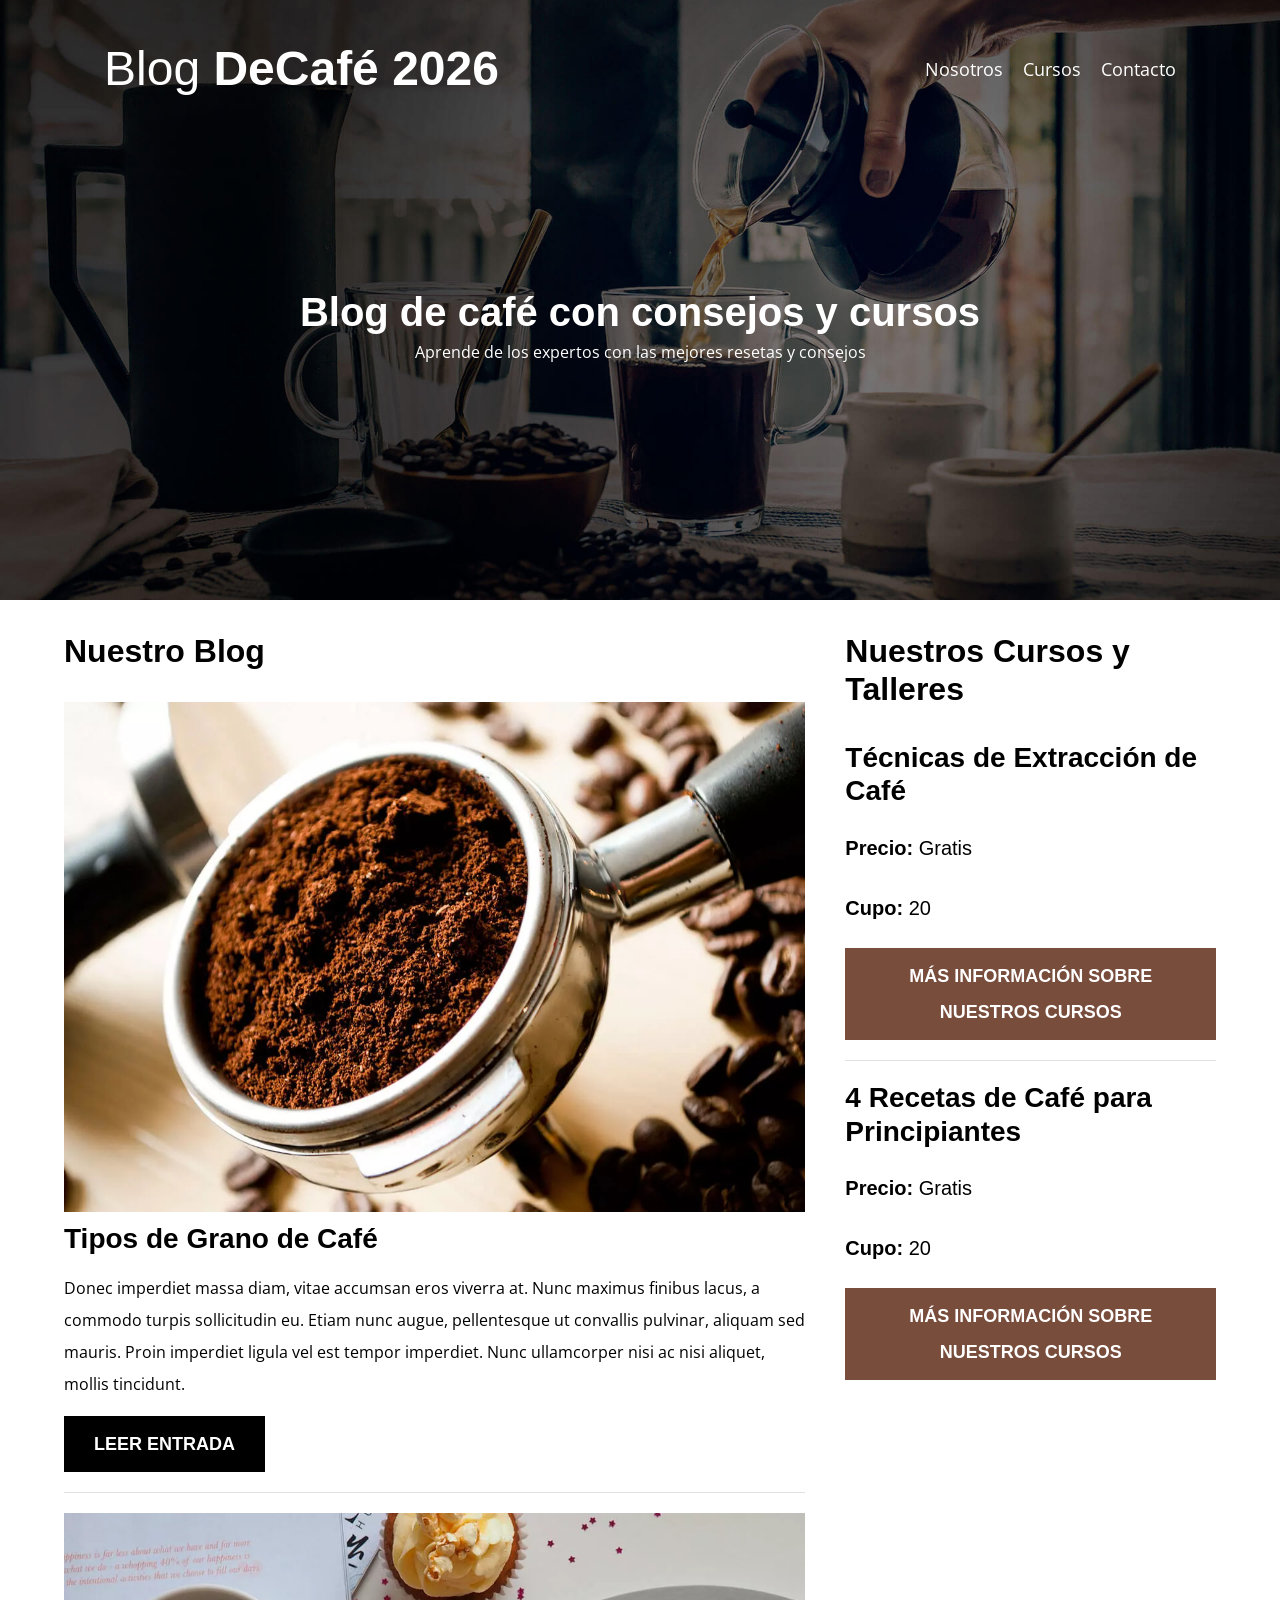
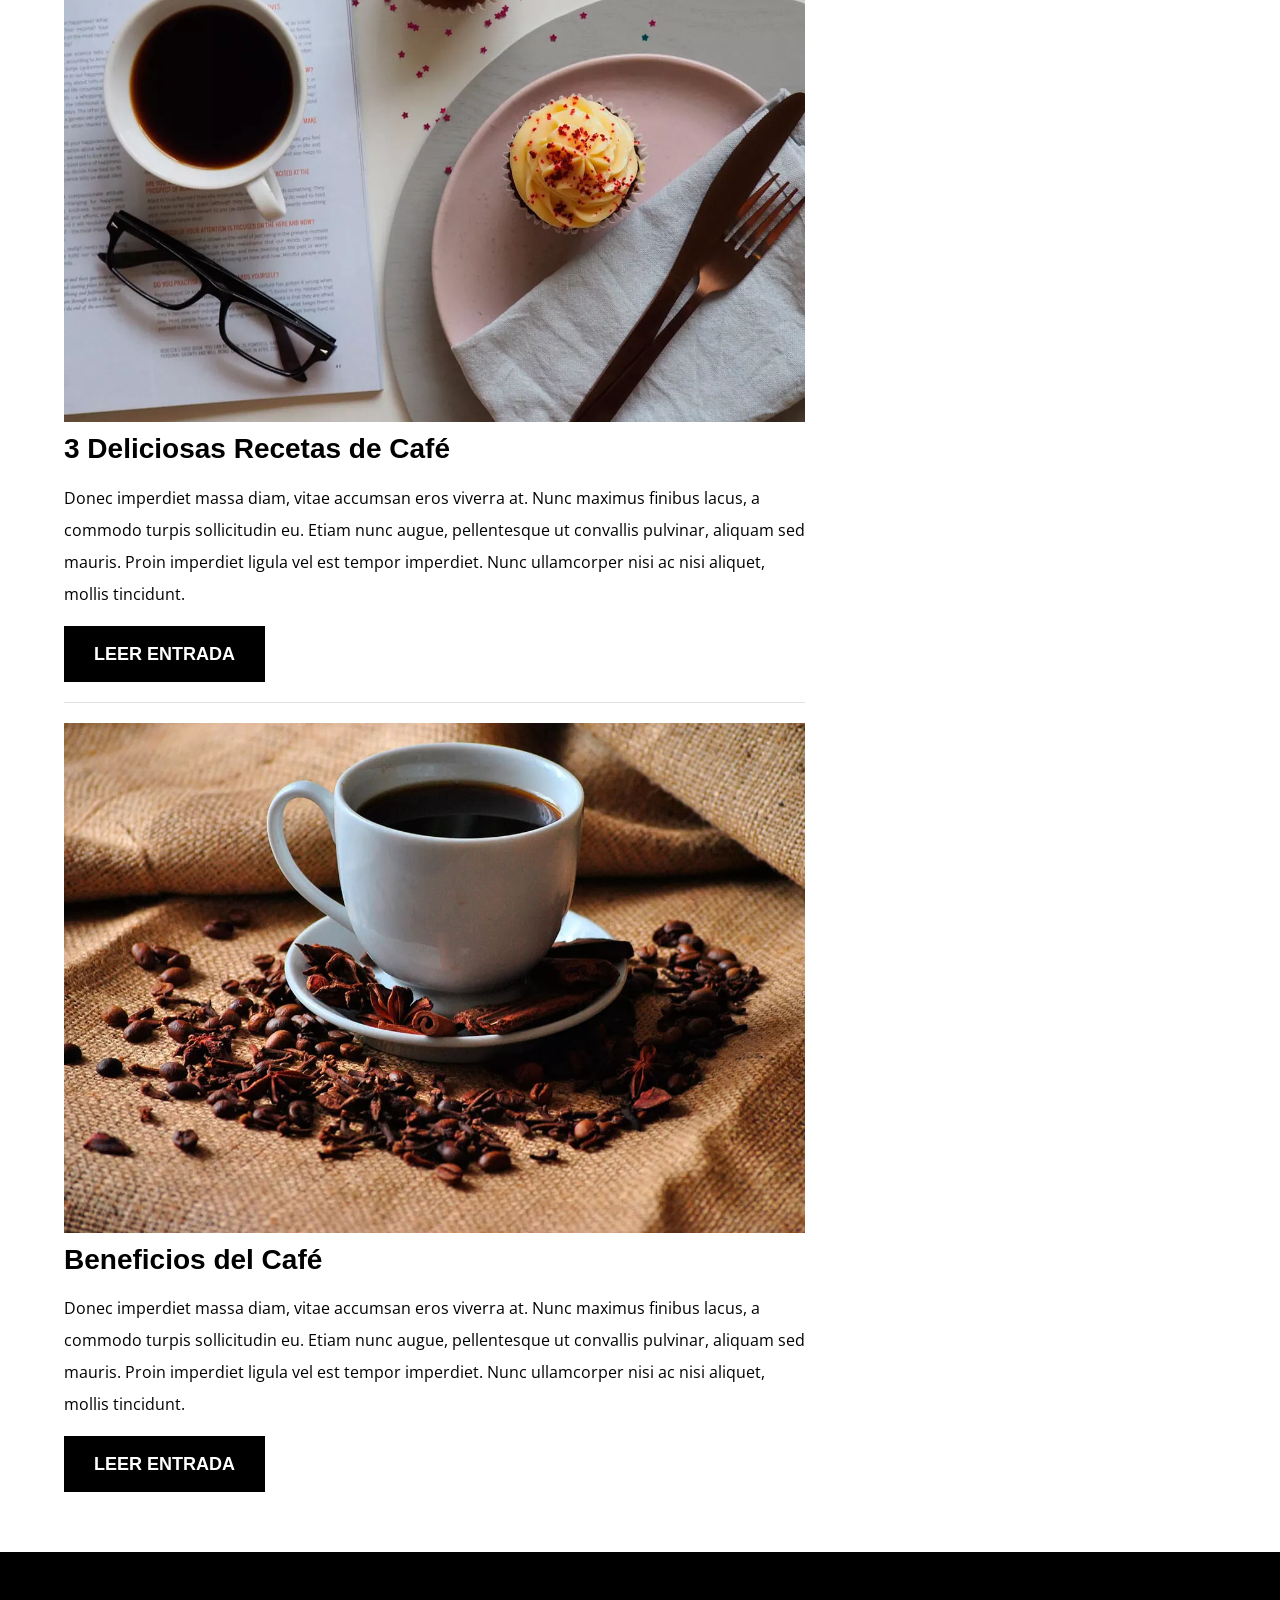
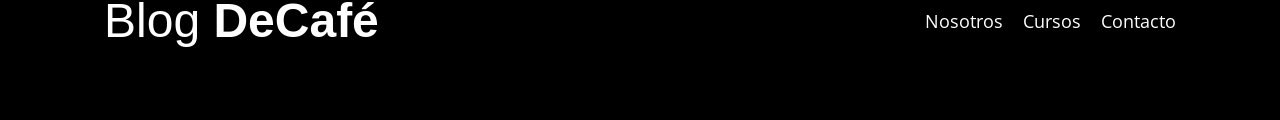
==== index.html @ ba2e24f8 "First Commit" ====
<!DOCTYPE html>
<html lang="en">
<head>
    <meta charset="UTF-8">
    <meta name="viewport" content="width=device-width, initial-scale=1.0">
    <title>Blog de Cafe</title>
    <meta name="description" content="Página web de blog de café">

<!-- Prefetch -->

    <link rel="Prefetch" href="nosotros.html" as="document">

<!-- Preload -->

    <link rel="Preload" href="css/normalize.css" as="style">
    <link rel="stylesheet" href="css/normalize.css">

    <link rel="Preload" href="https://fonts.googleapis.com/css2?family=Open+Sans:ital,wght@0,300..800;1,300..800&family=Playwrite+NZ+Guides&family=Saira:ital,wght@0,100..900;1,100..900&display=swap" crossorigin="crossorigin" as="font">
    <link rel="preconnect" href="https://fonts.googleapis.com">
    <link rel="preconnect" href="https://fonts.gstatic.com" crossorigin>
    <link href="https://fonts.googleapis.com/css2?family=Open+Sans:ital,wght@0,300..800;1,300..800&family=Playwrite+NZ+Guides&family=Saira:ital,wght@0,100..900;1,100..900&display=swap" rel="stylesheet"> 

    <link rel="Preload" href="css/style.css" as="style">
    <link rel="stylesheet" href="css/style.css">

</head>
<body>
    <header class="header">
        <div class="contenedor">
            <div class="barra">
                <a class="logo" href="index.html">
                    <h1 class="logo__nombre no-margin centrar-texto">Blog <span class="logo__bold">DeCafé 2026</span></h1>
                </a>
                <nav class="navegacion">
                    <a href="nosotros.html" class="navegacion__enlace">Nosotros</a>
                    <a href="cursos.html" class="navegacion__enlace">Cursos</a>
                    <a href="contacto.html" class="navegacion__enlace">Contacto</a>
                </nav>
            </div>
        </div>
        <div class="header__texto">
            <h2 class="no-margin">Blog de café con consejos y cursos</h2>
            <p class="no-margin">Aprende de los expertos con las mejores resetas y consejos</p>
        </div>
    </header>
    <div class="contenedor contenido-principal">
        <main class="blog">
            <h3>Nuestro Blog</h3>
            <article class="entrada">
                <div class="entrada__imagen">
                    <picture>
                        <source loading="lazy" srcset="img/blog1.webp" type="image/webp">
                        <img loading="lazy" src="img/blog1.jpg" alt="Imagen Blog">
                    </picture>
                </div>
                <div class="entrada__contenido">
                    <h4 class="no-margin">Tipos de Grano de Café</h4>
                    <p>Donec imperdiet massa diam, vitae accumsan eros viverra at. Nunc maximus finibus lacus, a commodo turpis sollicitudin eu. Etiam nunc augue, pellentesque ut convallis pulvinar, aliquam sed mauris. Proin imperdiet ligula vel est tempor imperdiet. Nunc ullamcorper nisi ac nisi aliquet, mollis tincidunt.</p>
                    <a href="entrada.html" class="boton boton--primario">Leer Entrada</a>
                </div>
            </article>

            <article class="entrada">
                <div class="entrada__imagen">
                    <picture>
                        <source loading="lazy" srcset="img/blog2.webp" type="image/webp">
                        <img loading="lazy" src="img/blog2.jpg" alt="Imagen Blog">
                    </picture>
                </div>
                <div class="entrada__contenido">
                    <h4 class="no-margin">3 Deliciosas Recetas de Café</h4>
                    <p>Donec imperdiet massa diam, vitae accumsan eros viverra at. Nunc maximus finibus lacus, a commodo turpis sollicitudin eu. Etiam nunc augue, pellentesque ut convallis pulvinar, aliquam sed mauris. Proin imperdiet ligula vel est tempor imperdiet. Nunc ullamcorper nisi ac nisi aliquet, mollis tincidunt.</p>
                    <a href="entrada.html" class="boton boton--primario">Leer Entrada</a>
                </div>
            </article>

            <article class="entrada">
                <div class="entrada__imagen">
                    <picture>
                        <source loading="lazy" srcset="img/blog3.webp" type="image/webp">
                        <img loading="lazy" src="img/blog3.jpg" alt="Imagen Blog">
                    </picture>
                </div>
                <div class="entrada__contenido">
                    <h4 class="no-margin">Beneficios del Café</h4>
                    <p>Donec imperdiet massa diam, vitae accumsan eros viverra at. Nunc maximus finibus lacus, a commodo turpis sollicitudin eu. Etiam nunc augue, pellentesque ut convallis pulvinar, aliquam sed mauris. Proin imperdiet ligula vel est tempor imperdiet. Nunc ullamcorper nisi ac nisi aliquet, mollis tincidunt.</p>
                    <a href="entrada.html" class="boton boton--primario">Leer Entrada</a>
                </div>
            </article>
        </main>
        <aside class="sidebar">
            <h3>Nuestros Cursos y Talleres</h3>
            <ul class="cursos no-padding">
                <li class="widget-curso">
                    <h4 class="no-margin">Técnicas de Extracción de Café</h4>
                    <p class="widget-curso__label">Precio:
                        <span class="widget-curso__info">Gratis</span>
                    </p>
                    <p class="widget-curso__label">Cupo:
                        <span class="widget-curso__info">20</span>
                    </p>
                    <a href="entrada.html" class="boton boton--secundario">Más Información sobre nuestros cursos</a>
                </li>

                <li class="widget-curso">
                    <h4 class="no-margin">4 Recetas de Café para Principiantes</h4>
                    <p class="widget-curso__label">Precio:
                        <span class="widget-curso__info">Gratis</span>
                    </p>
                    <p class="widget-curso__label">Cupo:
                        <span class="widget-curso__info">20</span>
                    </p>
                    <a href="entrada.html" class="boton boton--secundario">Más Información sobre nuestros cursos</a>
                </li>
            </ul>
        </aside>
    </div>

    <footer class="footer">
        <div class="contenedor">
            <div class="barra">
                <a class="logo" href="index.html">
                    <h1 class="logo__nombre no-margin centrar-texto">Blog <span class="logo__bold">DeCafé</span></h1>
                </a>
                <nav class="navegacion">
                    <a href="nosotros.html" class="navegacion__enlace">Nosotros</a>
                    <a href="cursos.html" class="navegacion__enlace">Cursos</a>
                    <a href="contacto.html" class="navegacion__enlace">Contacto</a>
                </nav>
            </div>
        </div>
    </footer>

    <script srcset="js/modernizr.js"></script>

</body>
</html>
---- css/style.css ----
:root{
    --fuenteHeading: 'PT Sans', sans-serif;
    --fuenteParrafo: "Open Sans", sans-serif;

    --primario: #784d3c;
    --gris: #e1e1e1;
    --blanco: #ffffff;
    --negro: #000000;
}

html{
    box-sizing: border-box;
    font-size: 62.5%;
}

*, *:before, *:after{
    box-sizing: inherit;
}

body{
    font-family: var(--fuenteParrafo);
    font-size: 1.6rem;
    line-height: 2;
}

/* Globales */

.contenedor{
    max-width: 120rem;
    width: 90%;
    width: min(90%, 120rem);
    margin: 0 auto;
}

a{
    text-decoration: none;
}

h1, h2, h3, h4 {
    font-family: var(--fuenteHeading);
    line-height: 1.2;
}

h1{
    font-size: 4.8rem;
}

h2{
    font-size: 4rem;
}

h3{
    font-size: 3.2rem;
}

h4{
    font-size: 2.8rem;
}

img{
    max-width: 100%;
}

/* Utilidades */

.no-margin{
    margin: 0;
}

.no-padding{
    padding: 0;
}

.centrar-texto{
    text-align: center;
}

/* Header */

.webp .header{
    background-image: url(../img/banner.webp);       
}

.no-webp .header{
    background-image: url(../img/banner.jpg);
} 

.header{
    background-image: url(../img/banner.jpg);
    height: 60rem;
    background-size: cover;
    background-repeat: no-repeat;
    background-position: center center;
}

.header__texto{
    text-align: center;
    color: var(--blanco);
    margin-top: 5rem;
}

@media (min-width: 768px){
    .header__texto{
        margin-top: 15rem;
    }
}

.barra{
    padding: 4rem;
}

@media (min-width: 768px){
    .barra{
        display: flex;
        justify-content: space-between;
        align-items: center;
    }
}

.logo{
    color: var(--blanco);
}

.logo__nombre{
    font-weight: 400;
}

.logo__bold{
    font-weight: 700;
}

@media (min-width: 768px){
    .navegacion{
        display: flex;
        gap: 2rem;
    }
}

.navegacion__enlace{
    display: block;
    text-align: center;
    font-size: 1.8rem;
    color: var(--blanco);
}

@media (min-width: 768px){
    .contenido-principal{
        display: grid;
        grid-template-columns: 2fr 1fr;
        column-gap: 4rem;
    }
}

.entrada{
    border-bottom: 1px solid var(--gris);
    margin-bottom: 2rem;
}

.entrada:last-of-type{
    border: none;
    margin-bottom: 0;
}

.boton{
    display: block;
    font-family: var(--fuenteHeading);
    color: var(--blanco);
    text-align: center;
    padding: 1rem 3rem;
    font-size: 1.8rem;
    text-transform: uppercase;
    font-weight: 700;
    margin-bottom: 2rem;
    border: none;
}

@media (min-width: 768px){
    .boton{
        display: inline-block;
    }
}

.boton:hover{
    cursor: pointer;
}

.boton--primario{
    background-color: var(--negro);
}

.boton--secundario{
    background-color: var(--primario);
}

.cursos{
    list-style: none;
}

.widget-curso{
    border-bottom: 1px solid var(--gris);
    margin-bottom: 2rem;
}

.widget-curso:last-of-type{
    border: none;
    margin-bottom: 0;
}

.widget-curso__label{
    font-family: var(--fuenteHeading);
    font-weight: bold;
}

.widget-curso__info{
    font-weight: normal;
}

.widget-curso__label,
.widget-curso__info{
    font-size: 2rem;
}

.footer{
    background-color: var(--negro);
    padding-bottom: 3rem;
    margin-top: 4rem;
}


/* Sobre Nosotros */

@media (min-width: 768px){
    .sobre-nosotros{
        display: grid;
        grid-template-columns: repeat(2, 1fr);
        column-gap: 2rem;
    }
}


/* Cursos */

.curso{
    padding: 3rem 0;
    border-bottom: 1px solid var(--gris);
}

@media (min-width: 768px) {
    .curso{
        display:grid;
        grid-template-columns: 1fr 2fr;
        column-gap: 2rem;
    }
}

.curso:last-of-type{
    border: none;
}

.curso__label{
    font-family: var(--fuenteHeading);
    font-weight: bold;
}

.curso__info{
    font-weight: normal;
}

.curso__label,
.curso__info{
    font-size: 2rem;
}

/* Contacto */

.contacto-bg{
    background-image: url(../img/contacto.jpg);
    height: 40rem;
    background-size: cover;
    background-repeat: no-repeat;
}

.formulario{
    background-color: var(--blanco);
    margin: -5rem auto 0 auto;
    width: 95%;
    padding: 5rem;
}

.campo{
    display: flex;
    margin-bottom: 2rem;
}

.campo__label{
    flex: 0 0 9rem;
    text-align: right;
    padding-right: 2rem;
}

.campo__field{
    flex: 1;
    border: 1px solid var(--gris);
    resize: none;
}

.campo__field-textarea{
    height: 20rem;
}
---- css/style.css ----
:root{
    --fuenteHeading: 'PT Sans', sans-serif;
    --fuenteParrafo: "Open Sans", sans-serif;

    --primario: #784d3c;
    --gris: #e1e1e1;
    --blanco: #ffffff;
    --negro: #000000;
}

html{
    box-sizing: border-box;
    font-size: 62.5%;
}

*, *:before, *:after{
    box-sizing: inherit;
}

body{
    font-family: var(--fuenteParrafo);
    font-size: 1.6rem;
    line-height: 2;
}

/* Globales */

.contenedor{
    max-width: 120rem;
    width: 90%;
    width: min(90%, 120rem);
    margin: 0 auto;
}

a{
    text-decoration: none;
}

h1, h2, h3, h4 {
    font-family: var(--fuenteHeading);
    line-height: 1.2;
}

h1{
    font-size: 4.8rem;
}

h2{
    font-size: 4rem;
}

h3{
    font-size: 3.2rem;
}

h4{
    font-size: 2.8rem;
}

img{
    max-width: 100%;
}

/* Utilidades */

.no-margin{
    margin: 0;
}

.no-padding{
    padding: 0;
}

.centrar-texto{
    text-align: center;
}

/* Header */

.webp .header{
    background-image: url(../img/banner.webp);       
}

.no-webp .header{
    background-image: url(../img/banner.jpg);
} 

.header{
    background-image: url(../img/banner.jpg);
    height: 60rem;
    background-size: cover;
    background-repeat: no-repeat;
    background-position: center center;
}

.header__texto{
    text-align: center;
    color: var(--blanco);
    margin-top: 5rem;
}

@media (min-width: 768px){
    .header__texto{
        margin-top: 15rem;
    }
}

.barra{
    padding: 4rem;
}

@media (min-width: 768px){
    .barra{
        display: flex;
        justify-content: space-between;
        align-items: center;
    }
}

.logo{
    color: var(--blanco);
}

.logo__nombre{
    font-weight: 400;
}

.logo__bold{
    font-weight: 700;
}

@media (min-width: 768px){
    .navegacion{
        display: flex;
        gap: 2rem;
    }
}

.navegacion__enlace{
    display: block;
    text-align: center;
    font-size: 1.8rem;
    color: var(--blanco);
}

@media (min-width: 768px){
    .contenido-principal{
        display: grid;
        grid-template-columns: 2fr 1fr;
        column-gap: 4rem;
    }
}

.entrada{
    border-bottom: 1px solid var(--gris);
    margin-bottom: 2rem;
}

.entrada:last-of-type{
    border: none;
    margin-bottom: 0;
}

.boton{
    display: block;
    font-family: var(--fuenteHeading);
    color: var(--blanco);
    text-align: center;
    padding: 1rem 3rem;
    font-size: 1.8rem;
    text-transform: uppercase;
    font-weight: 700;
    margin-bottom: 2rem;
    border: none;
}

@media (min-width: 768px){
    .boton{
        display: inline-block;
    }
}

.boton:hover{
    cursor: pointer;
}

.boton--primario{
    background-color: var(--negro);
}

.boton--secundario{
    background-color: var(--primario);
}

.cursos{
    list-style: none;
}

.widget-curso{
    border-bottom: 1px solid var(--gris);
    margin-bottom: 2rem;
}

.widget-curso:last-of-type{
    border: none;
    margin-bottom: 0;
}

.widget-curso__label{
    font-family: var(--fuenteHeading);
    font-weight: bold;
}

.widget-curso__info{
    font-weight: normal;
}

.widget-curso__label,
.widget-curso__info{
    font-size: 2rem;
}

.footer{
    background-color: var(--negro);
    padding-bottom: 3rem;
    margin-top: 4rem;
}


/* Sobre Nosotros */

@media (min-width: 768px){
    .sobre-nosotros{
        display: grid;
        grid-template-columns: repeat(2, 1fr);
        column-gap: 2rem;
    }
}


/* Cursos */

.curso{
    padding: 3rem 0;
    border-bottom: 1px solid var(--gris);
}

@media (min-width: 768px) {
    .curso{
        display:grid;
        grid-template-columns: 1fr 2fr;
        column-gap: 2rem;
    }
}

.curso:last-of-type{
    border: none;
}

.curso__label{
    font-family: var(--fuenteHeading);
    font-weight: bold;
}

.curso__info{
    font-weight: normal;
}

.curso__label,
.curso__info{
    font-size: 2rem;
}

/* Contacto */

.contacto-bg{
    background-image: url(../img/contacto.jpg);
    height: 40rem;
    background-size: cover;
    background-repeat: no-repeat;
}

.formulario{
    background-color: var(--blanco);
    margin: -5rem auto 0 auto;
    width: 95%;
    padding: 5rem;
}

.campo{
    display: flex;
    margin-bottom: 2rem;
}

.campo__label{
    flex: 0 0 9rem;
    text-align: right;
    padding-right: 2rem;
}

.campo__field{
    flex: 1;
    border: 1px solid var(--gris);
    resize: none;
}

.campo__field-textarea{
    height: 20rem;
}
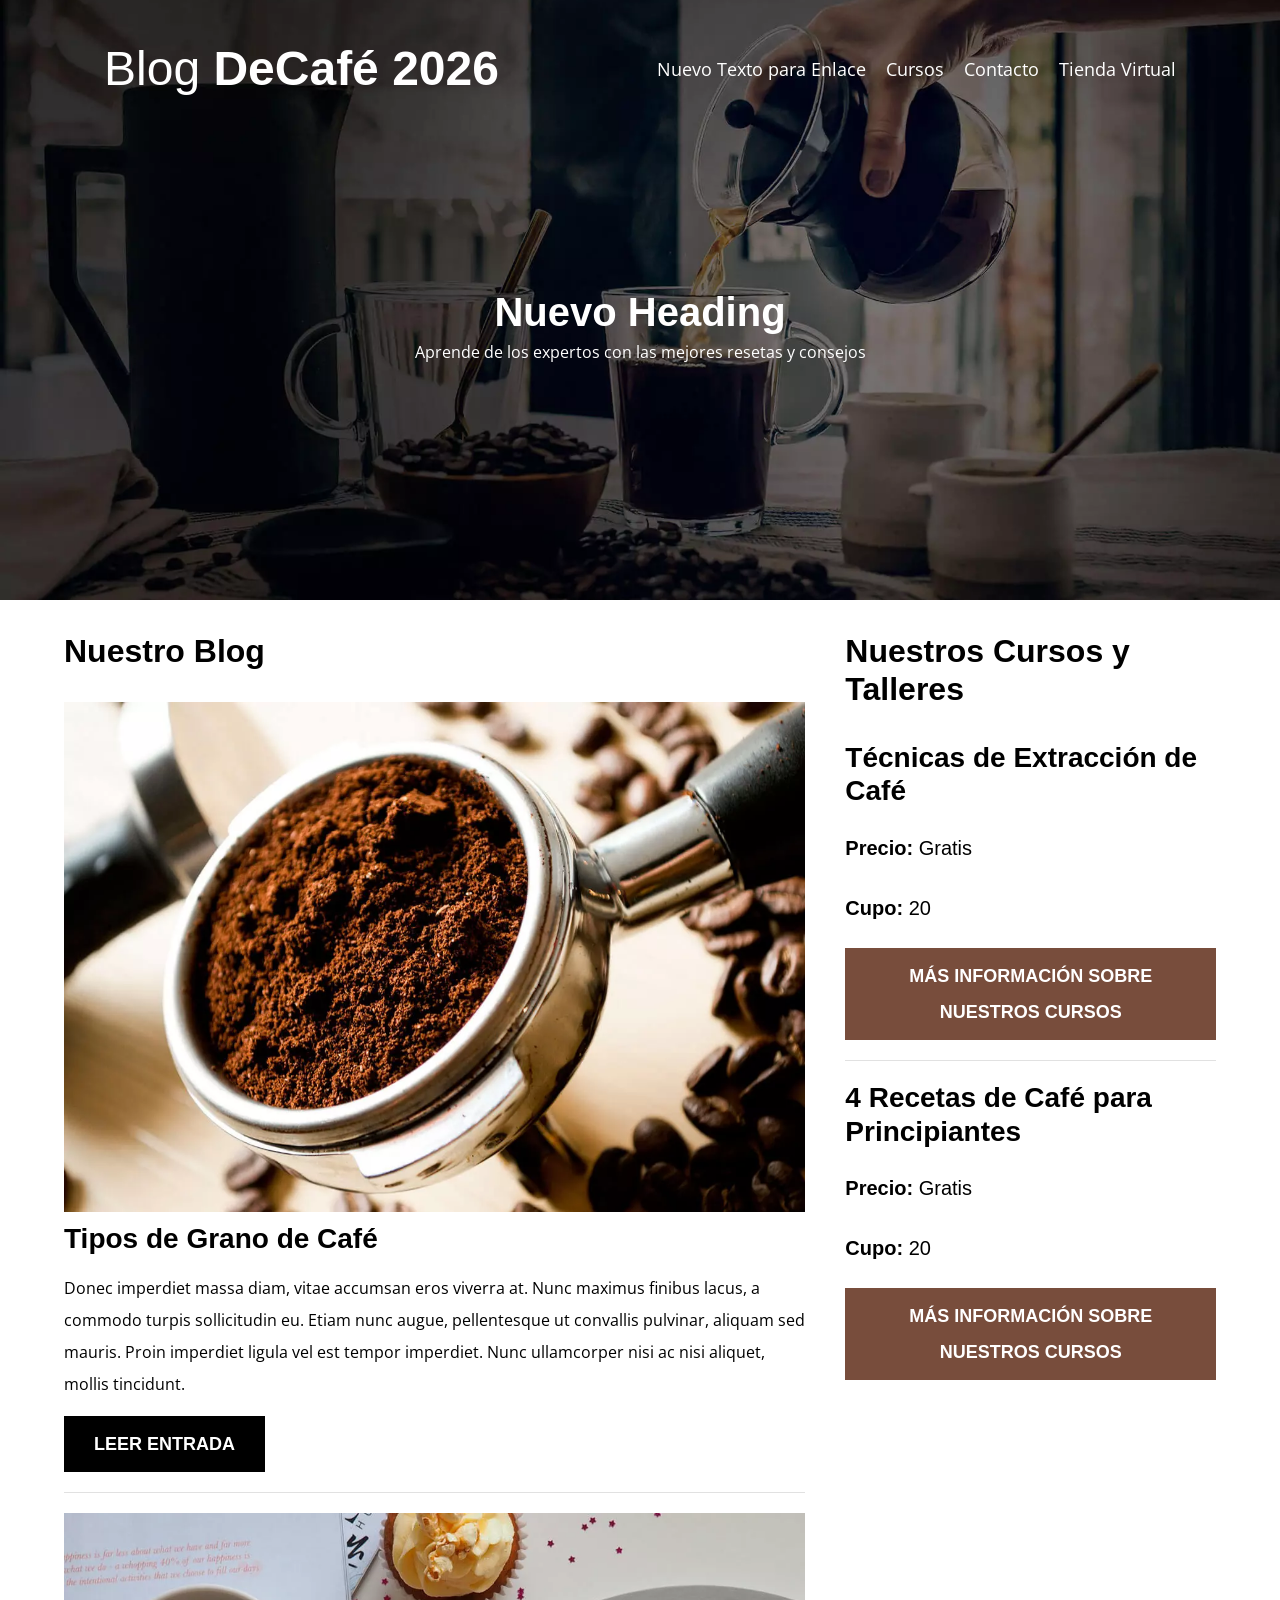
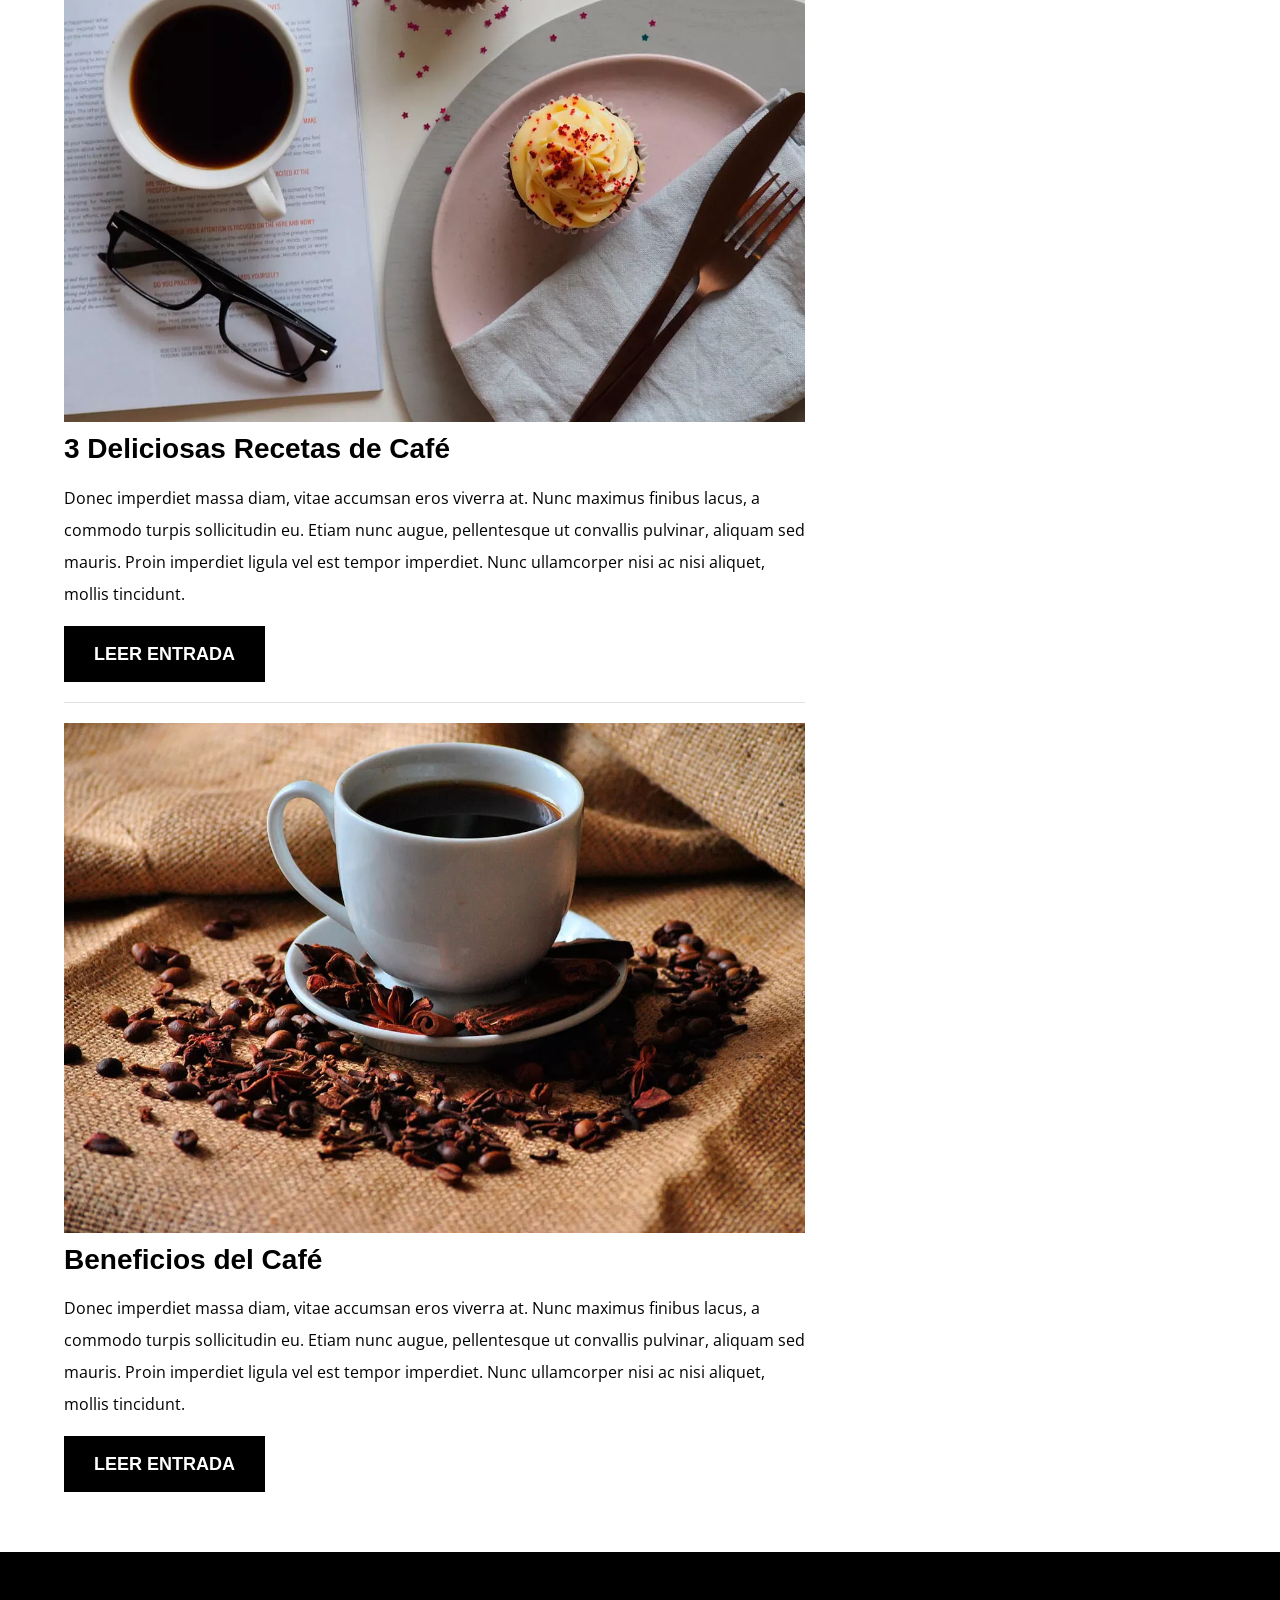
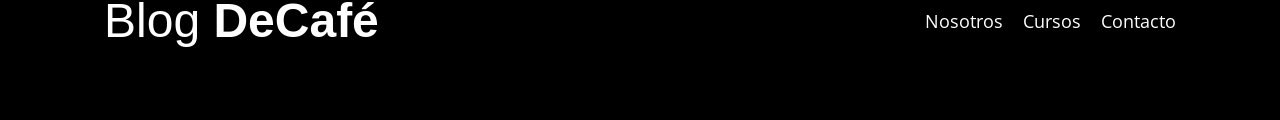
==== commit af492db5: "actualización proyecto" ====
--- a/index.html
+++ b/index.html
@@ -1,35 +1,42 @@
 <!DOCTYPE html>
 <html lang="en">
+
 <head>
     <meta charset="UTF-8">
     <meta name="viewport" content="width=device-width, initial-scale=1.0">
     <title>Blog de Cafe</title>
     <meta name="description" content="Página web de blog de café">
 
-<!-- Prefetch -->
+    <!-- Prefetch -->
 
     <link rel="Prefetch" href="nosotros.html" as="document">
 
-<!-- Preload -->
+    <!-- Preload -->
 
     <link rel="Preload" href="css/normalize.css" as="style">
     <link rel="stylesheet" href="css/normalize.css">
 
-    <link rel="Preload" href="https://fonts.googleapis.com/css2?family=Open+Sans:ital,wght@0,300..800;1,300..800&family=Playwrite+NZ+Guides&family=Saira:ital,wght@0,100..900;1,100..900&display=swap" crossorigin="crossorigin" as="font">
+    <link rel="Preload"
+        href="https://fonts.googleapis.com/css2?family=Open+Sans:ital,wght@0,300..800;1,300..800&family=Playwrite+NZ+Guides&family=Saira:ital,wght@0,100..900;1,100..900&display=swap"
+        crossorigin="crossorigin" as="font">
     <link rel="preconnect" href="https://fonts.googleapis.com">
     <link rel="preconnect" href="https://fonts.gstatic.com" crossorigin>
-    <link href="https://fonts.googleapis.com/css2?family=Open+Sans:ital,wght@0,300..800;1,300..800&family=Playwrite+NZ+Guides&family=Saira:ital,wght@0,100..900;1,100..900&display=swap" rel="stylesheet"> 
+    <link
+        href="https://fonts.googleapis.com/css2?family=Open+Sans:ital,wght@0,300..800;1,300..800&family=Playwrite+NZ+Guides&family=Saira:ital,wght@0,100..900;1,100..900&display=swap"
+        rel="stylesheet">
 
     <link rel="Preload" href="css/style.css" as="style">
     <link rel="stylesheet" href="css/style.css">
 
 </head>
+
 <body>
     <header class="header">
         <div class="contenedor">
             <div class="barra">
                 <a class="logo" href="index.html">
-                    <h1 class="logo__nombre no-margin centrar-texto">Blog <span class="logo__bold">DeCafé 2026</span></h1>
+                    <h1 class="logo__nombre no-margin centrar-texto">Blog <span class="logo__bold">DeCafé 2026</span>
+                    </h1>
                 </a>
                 <nav class="navegacion">
                     <a href="nosotros.html" class="navegacion__enlace">Nosotros</a>
@@ -55,7 +62,10 @@
                 </div>
                 <div class="entrada__contenido">
                     <h4 class="no-margin">Tipos de Grano de Café</h4>
-                    <p>Donec imperdiet massa diam, vitae accumsan eros viverra at. Nunc maximus finibus lacus, a commodo turpis sollicitudin eu. Etiam nunc augue, pellentesque ut convallis pulvinar, aliquam sed mauris. Proin imperdiet ligula vel est tempor imperdiet. Nunc ullamcorper nisi ac nisi aliquet, mollis tincidunt.</p>
+                    <p>Donec imperdiet massa diam, vitae accumsan eros viverra at. Nunc maximus finibus lacus, a commodo
+                        turpis sollicitudin eu. Etiam nunc augue, pellentesque ut convallis pulvinar, aliquam sed
+                        mauris. Proin imperdiet ligula vel est tempor imperdiet. Nunc ullamcorper nisi ac nisi aliquet,
+                        mollis tincidunt.</p>
                     <a href="entrada.html" class="boton boton--primario">Leer Entrada</a>
                 </div>
             </article>
@@ -69,7 +79,10 @@
                 </div>
                 <div class="entrada__contenido">
                     <h4 class="no-margin">3 Deliciosas Recetas de Café</h4>
-                    <p>Donec imperdiet massa diam, vitae accumsan eros viverra at. Nunc maximus finibus lacus, a commodo turpis sollicitudin eu. Etiam nunc augue, pellentesque ut convallis pulvinar, aliquam sed mauris. Proin imperdiet ligula vel est tempor imperdiet. Nunc ullamcorper nisi ac nisi aliquet, mollis tincidunt.</p>
+                    <p>Donec imperdiet massa diam, vitae accumsan eros viverra at. Nunc maximus finibus lacus, a commodo
+                        turpis sollicitudin eu. Etiam nunc augue, pellentesque ut convallis pulvinar, aliquam sed
+                        mauris. Proin imperdiet ligula vel est tempor imperdiet. Nunc ullamcorper nisi ac nisi aliquet,
+                        mollis tincidunt.</p>
                     <a href="entrada.html" class="boton boton--primario">Leer Entrada</a>
                 </div>
             </article>
@@ -83,7 +96,10 @@
                 </div>
                 <div class="entrada__contenido">
                     <h4 class="no-margin">Beneficios del Café</h4>
-                    <p>Donec imperdiet massa diam, vitae accumsan eros viverra at. Nunc maximus finibus lacus, a commodo turpis sollicitudin eu. Etiam nunc augue, pellentesque ut convallis pulvinar, aliquam sed mauris. Proin imperdiet ligula vel est tempor imperdiet. Nunc ullamcorper nisi ac nisi aliquet, mollis tincidunt.</p>
+                    <p>Donec imperdiet massa diam, vitae accumsan eros viverra at. Nunc maximus finibus lacus, a commodo
+                        turpis sollicitudin eu. Etiam nunc augue, pellentesque ut convallis pulvinar, aliquam sed
+                        mauris. Proin imperdiet ligula vel est tempor imperdiet. Nunc ullamcorper nisi ac nisi aliquet,
+                        mollis tincidunt.</p>
                     <a href="entrada.html" class="boton boton--primario">Leer Entrada</a>
                 </div>
             </article>
@@ -131,7 +147,8 @@
         </div>
     </footer>
 
-    <script srcset="js/modernizr.js"></script>
+    <script src="js/modernizr.js"></script>
+    <script src="js/scripts.js"></script>
+</body>
 
-</body>
 </html>
--- a/css/style.css
+++ b/css/style.css
@@ -1,4 +1,4 @@
-:root{
+:root {
     --fuenteHeading: 'PT Sans', sans-serif;
     --fuenteParrafo: "Open Sans", sans-serif;
 
@@ -8,16 +8,18 @@
     --negro: #000000;
 }
 
-html{
+html {
     box-sizing: border-box;
     font-size: 62.5%;
 }
 
-*, *:before, *:after{
+*,
+*:before,
+*:after {
     box-sizing: inherit;
 }
 
-body{
+body {
     font-family: var(--fuenteParrafo);
     font-size: 1.6rem;
     line-height: 2;
@@ -25,67 +27,70 @@
 
 /* Globales */
 
-.contenedor{
+.contenedor {
     max-width: 120rem;
     width: 90%;
     width: min(90%, 120rem);
     margin: 0 auto;
 }
 
-a{
+a {
     text-decoration: none;
 }
 
-h1, h2, h3, h4 {
+h1,
+h2,
+h3,
+h4 {
     font-family: var(--fuenteHeading);
     line-height: 1.2;
 }
 
-h1{
+h1 {
     font-size: 4.8rem;
 }
 
-h2{
+h2 {
     font-size: 4rem;
 }
 
-h3{
+h3 {
     font-size: 3.2rem;
 }
 
-h4{
+h4 {
     font-size: 2.8rem;
 }
 
-img{
+img {
     max-width: 100%;
 }
 
 /* Utilidades */
 
-.no-margin{
+.no-margin {
     margin: 0;
 }
 
-.no-padding{
+.no-padding {
     padding: 0;
 }
 
-.centrar-texto{
+.centrar-texto {
     text-align: center;
 }
 
 /* Header */
 
-.webp .header{
-    background-image: url(../img/banner.webp);       
-}
-
-.no-webp .header{
+.webp .header {
+    background-image: url(../img/banner.webp);
+}
+
+.no-webp .header {
     background-image: url(../img/banner.jpg);
-} 
-
-.header{
+}
+
+.header {
     background-image: url(../img/banner.jpg);
     height: 60rem;
     background-size: cover;
@@ -93,75 +98,75 @@
     background-position: center center;
 }
 
-.header__texto{
+.header__texto {
     text-align: center;
     color: var(--blanco);
     margin-top: 5rem;
 }
 
-@media (min-width: 768px){
-    .header__texto{
+@media (min-width: 768px) {
+    .header__texto {
         margin-top: 15rem;
     }
 }
 
-.barra{
+.barra {
     padding: 4rem;
 }
 
-@media (min-width: 768px){
-    .barra{
+@media (min-width: 768px) {
+    .barra {
         display: flex;
         justify-content: space-between;
         align-items: center;
     }
 }
 
-.logo{
-    color: var(--blanco);
-}
-
-.logo__nombre{
+.logo {
+    color: var(--blanco);
+}
+
+.logo__nombre {
     font-weight: 400;
 }
 
-.logo__bold{
+.logo__bold {
     font-weight: 700;
 }
 
-@media (min-width: 768px){
-    .navegacion{
+@media (min-width: 768px) {
+    .navegacion {
         display: flex;
         gap: 2rem;
     }
 }
 
-.navegacion__enlace{
+.navegacion__enlace {
     display: block;
     text-align: center;
     font-size: 1.8rem;
     color: var(--blanco);
 }
 
-@media (min-width: 768px){
-    .contenido-principal{
+@media (min-width: 768px) {
+    .contenido-principal {
         display: grid;
         grid-template-columns: 2fr 1fr;
         column-gap: 4rem;
     }
 }
 
-.entrada{
+.entrada {
     border-bottom: 1px solid var(--gris);
     margin-bottom: 2rem;
 }
 
-.entrada:last-of-type{
+.entrada:last-of-type {
     border: none;
     margin-bottom: 0;
 }
 
-.boton{
+.boton {
     display: block;
     font-family: var(--fuenteHeading);
     color: var(--blanco);
@@ -174,53 +179,53 @@
     border: none;
 }
 
-@media (min-width: 768px){
-    .boton{
+@media (min-width: 768px) {
+    .boton {
         display: inline-block;
     }
 }
 
-.boton:hover{
+.boton:hover {
     cursor: pointer;
 }
 
-.boton--primario{
+.boton--primario {
     background-color: var(--negro);
 }
 
-.boton--secundario{
+.boton--secundario {
     background-color: var(--primario);
 }
 
-.cursos{
+.cursos {
     list-style: none;
 }
 
-.widget-curso{
+.widget-curso {
     border-bottom: 1px solid var(--gris);
     margin-bottom: 2rem;
 }
 
-.widget-curso:last-of-type{
+.widget-curso:last-of-type {
     border: none;
     margin-bottom: 0;
 }
 
-.widget-curso__label{
+.widget-curso__label {
     font-family: var(--fuenteHeading);
     font-weight: bold;
 }
 
-.widget-curso__info{
+.widget-curso__info {
     font-weight: normal;
 }
 
 .widget-curso__label,
-.widget-curso__info{
+.widget-curso__info {
     font-size: 2rem;
 }
 
-.footer{
+.footer {
     background-color: var(--negro);
     padding-bottom: 3rem;
     margin-top: 4rem;
@@ -229,8 +234,8 @@
 
 /* Sobre Nosotros */
 
-@media (min-width: 768px){
-    .sobre-nosotros{
+@media (min-width: 768px) {
+    .sobre-nosotros {
         display: grid;
         grid-template-columns: repeat(2, 1fr);
         column-gap: 2rem;
@@ -240,70 +245,86 @@
 
 /* Cursos */
 
-.curso{
+.curso {
     padding: 3rem 0;
     border-bottom: 1px solid var(--gris);
 }
 
 @media (min-width: 768px) {
-    .curso{
-        display:grid;
+    .curso {
+        display: grid;
         grid-template-columns: 1fr 2fr;
         column-gap: 2rem;
     }
 }
 
-.curso:last-of-type{
+.curso:last-of-type {
     border: none;
 }
 
-.curso__label{
+.curso__label {
     font-family: var(--fuenteHeading);
     font-weight: bold;
 }
 
-.curso__info{
+.curso__info {
     font-weight: normal;
 }
 
 .curso__label,
-.curso__info{
+.curso__info {
     font-size: 2rem;
 }
 
 /* Contacto */
 
-.contacto-bg{
+.contacto-bg {
     background-image: url(../img/contacto.jpg);
     height: 40rem;
     background-size: cover;
     background-repeat: no-repeat;
 }
 
-.formulario{
+.formulario {
     background-color: var(--blanco);
     margin: -5rem auto 0 auto;
     width: 95%;
     padding: 5rem;
 }
 
-.campo{
+.campo {
     display: flex;
     margin-bottom: 2rem;
 }
 
-.campo__label{
+.campo__label {
     flex: 0 0 9rem;
     text-align: right;
     padding-right: 2rem;
 }
 
-.campo__field{
+.campo__field {
     flex: 1;
     border: 1px solid var(--gris);
     resize: none;
 }
 
-.campo__field-textarea{
+.campo__field-textarea {
     height: 20rem;
+}
+
+.error {
+    background-color: rgb(185, 0, 0);
+    text-align: center;
+    padding: 1rem;
+    color: var(--blanco);
+    text-transform: uppercase;
+}
+
+.correcto {
+    background-color: rgb(74, 185, 0);
+    text-align: center;
+    padding: 1rem;
+    color: var(--negro);
+    text-transform: uppercase;
 }
--- a/css/style.css
+++ b/css/style.css
@@ -1,4 +1,4 @@
-:root{
+:root {
     --fuenteHeading: 'PT Sans', sans-serif;
     --fuenteParrafo: "Open Sans", sans-serif;
 
@@ -8,16 +8,18 @@
     --negro: #000000;
 }
 
-html{
+html {
     box-sizing: border-box;
     font-size: 62.5%;
 }
 
-*, *:before, *:after{
+*,
+*:before,
+*:after {
     box-sizing: inherit;
 }
 
-body{
+body {
     font-family: var(--fuenteParrafo);
     font-size: 1.6rem;
     line-height: 2;
@@ -25,67 +27,70 @@
 
 /* Globales */
 
-.contenedor{
+.contenedor {
     max-width: 120rem;
     width: 90%;
     width: min(90%, 120rem);
     margin: 0 auto;
 }
 
-a{
+a {
     text-decoration: none;
 }
 
-h1, h2, h3, h4 {
+h1,
+h2,
+h3,
+h4 {
     font-family: var(--fuenteHeading);
     line-height: 1.2;
 }
 
-h1{
+h1 {
     font-size: 4.8rem;
 }
 
-h2{
+h2 {
     font-size: 4rem;
 }
 
-h3{
+h3 {
     font-size: 3.2rem;
 }
 
-h4{
+h4 {
     font-size: 2.8rem;
 }
 
-img{
+img {
     max-width: 100%;
 }
 
 /* Utilidades */
 
-.no-margin{
+.no-margin {
     margin: 0;
 }
 
-.no-padding{
+.no-padding {
     padding: 0;
 }
 
-.centrar-texto{
+.centrar-texto {
     text-align: center;
 }
 
 /* Header */
 
-.webp .header{
-    background-image: url(../img/banner.webp);       
-}
-
-.no-webp .header{
+.webp .header {
+    background-image: url(../img/banner.webp);
+}
+
+.no-webp .header {
     background-image: url(../img/banner.jpg);
-} 
-
-.header{
+}
+
+.header {
     background-image: url(../img/banner.jpg);
     height: 60rem;
     background-size: cover;
@@ -93,75 +98,75 @@
     background-position: center center;
 }
 
-.header__texto{
+.header__texto {
     text-align: center;
     color: var(--blanco);
     margin-top: 5rem;
 }
 
-@media (min-width: 768px){
-    .header__texto{
+@media (min-width: 768px) {
+    .header__texto {
         margin-top: 15rem;
     }
 }
 
-.barra{
+.barra {
     padding: 4rem;
 }
 
-@media (min-width: 768px){
-    .barra{
+@media (min-width: 768px) {
+    .barra {
         display: flex;
         justify-content: space-between;
         align-items: center;
     }
 }
 
-.logo{
-    color: var(--blanco);
-}
-
-.logo__nombre{
+.logo {
+    color: var(--blanco);
+}
+
+.logo__nombre {
     font-weight: 400;
 }
 
-.logo__bold{
+.logo__bold {
     font-weight: 700;
 }
 
-@media (min-width: 768px){
-    .navegacion{
+@media (min-width: 768px) {
+    .navegacion {
         display: flex;
         gap: 2rem;
     }
 }
 
-.navegacion__enlace{
+.navegacion__enlace {
     display: block;
     text-align: center;
     font-size: 1.8rem;
     color: var(--blanco);
 }
 
-@media (min-width: 768px){
-    .contenido-principal{
+@media (min-width: 768px) {
+    .contenido-principal {
         display: grid;
         grid-template-columns: 2fr 1fr;
         column-gap: 4rem;
     }
 }
 
-.entrada{
+.entrada {
     border-bottom: 1px solid var(--gris);
     margin-bottom: 2rem;
 }
 
-.entrada:last-of-type{
+.entrada:last-of-type {
     border: none;
     margin-bottom: 0;
 }
 
-.boton{
+.boton {
     display: block;
     font-family: var(--fuenteHeading);
     color: var(--blanco);
@@ -174,53 +179,53 @@
     border: none;
 }
 
-@media (min-width: 768px){
-    .boton{
+@media (min-width: 768px) {
+    .boton {
         display: inline-block;
     }
 }
 
-.boton:hover{
+.boton:hover {
     cursor: pointer;
 }
 
-.boton--primario{
+.boton--primario {
     background-color: var(--negro);
 }
 
-.boton--secundario{
+.boton--secundario {
     background-color: var(--primario);
 }
 
-.cursos{
+.cursos {
     list-style: none;
 }
 
-.widget-curso{
+.widget-curso {
     border-bottom: 1px solid var(--gris);
     margin-bottom: 2rem;
 }
 
-.widget-curso:last-of-type{
+.widget-curso:last-of-type {
     border: none;
     margin-bottom: 0;
 }
 
-.widget-curso__label{
+.widget-curso__label {
     font-family: var(--fuenteHeading);
     font-weight: bold;
 }
 
-.widget-curso__info{
+.widget-curso__info {
     font-weight: normal;
 }
 
 .widget-curso__label,
-.widget-curso__info{
+.widget-curso__info {
     font-size: 2rem;
 }
 
-.footer{
+.footer {
     background-color: var(--negro);
     padding-bottom: 3rem;
     margin-top: 4rem;
@@ -229,8 +234,8 @@
 
 /* Sobre Nosotros */
 
-@media (min-width: 768px){
-    .sobre-nosotros{
+@media (min-width: 768px) {
+    .sobre-nosotros {
         display: grid;
         grid-template-columns: repeat(2, 1fr);
         column-gap: 2rem;
@@ -240,70 +245,86 @@
 
 /* Cursos */
 
-.curso{
+.curso {
     padding: 3rem 0;
     border-bottom: 1px solid var(--gris);
 }
 
 @media (min-width: 768px) {
-    .curso{
-        display:grid;
+    .curso {
+        display: grid;
         grid-template-columns: 1fr 2fr;
         column-gap: 2rem;
     }
 }
 
-.curso:last-of-type{
+.curso:last-of-type {
     border: none;
 }
 
-.curso__label{
+.curso__label {
     font-family: var(--fuenteHeading);
     font-weight: bold;
 }
 
-.curso__info{
+.curso__info {
     font-weight: normal;
 }
 
 .curso__label,
-.curso__info{
+.curso__info {
     font-size: 2rem;
 }
 
 /* Contacto */
 
-.contacto-bg{
+.contacto-bg {
     background-image: url(../img/contacto.jpg);
     height: 40rem;
     background-size: cover;
     background-repeat: no-repeat;
 }
 
-.formulario{
+.formulario {
     background-color: var(--blanco);
     margin: -5rem auto 0 auto;
     width: 95%;
     padding: 5rem;
 }
 
-.campo{
+.campo {
     display: flex;
     margin-bottom: 2rem;
 }
 
-.campo__label{
+.campo__label {
     flex: 0 0 9rem;
     text-align: right;
     padding-right: 2rem;
 }
 
-.campo__field{
+.campo__field {
     flex: 1;
     border: 1px solid var(--gris);
     resize: none;
 }
 
-.campo__field-textarea{
+.campo__field-textarea {
     height: 20rem;
+}
+
+.error {
+    background-color: rgb(185, 0, 0);
+    text-align: center;
+    padding: 1rem;
+    color: var(--blanco);
+    text-transform: uppercase;
+}
+
+.correcto {
+    background-color: rgb(74, 185, 0);
+    text-align: center;
+    padding: 1rem;
+    color: var(--negro);
+    text-transform: uppercase;
 }
